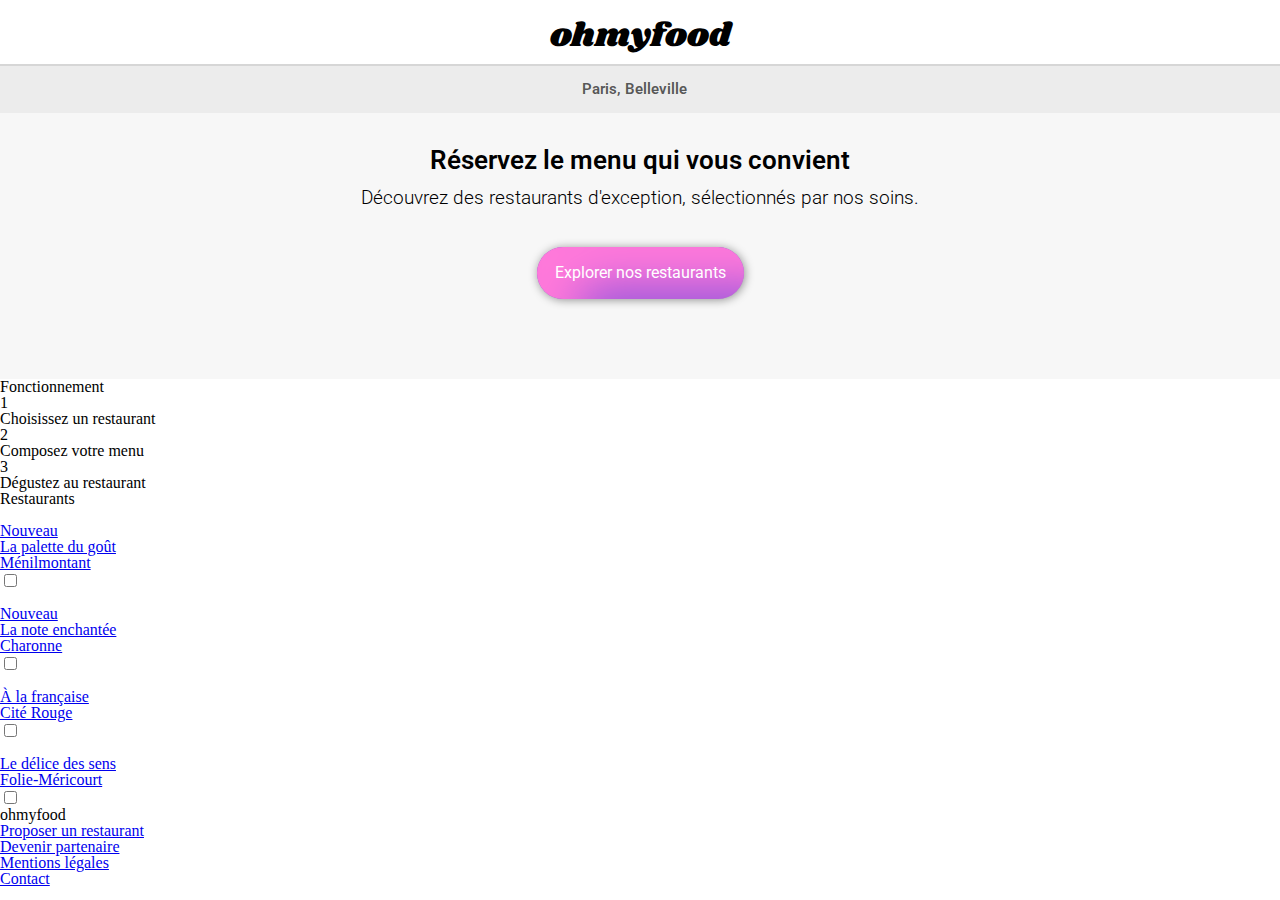
==== index.html @ 91b6218d "ajustements" ====
<!DOCTYPE html>
<html lang="fr">
  <head>
    <meta charset="UTF-8" />
    <meta http-equiv="X-UA-Compatible" content="IE=edge" />
    <meta name="viewport" content="width=device-width, initial-scale=1.0" />
    <link rel="stylesheet" href="css/style.css" />
    <link rel="preconnect" href="https://fonts.googleapis.com" />
    <link rel="preconnect" href="https://fonts.gstatic.com" crossorigin />
    <link href="https://fonts.googleapis.com/css2?family=Roboto:ital,wght@0,100;0,300;0,400;0,500;0,700;0,900;1,100;1,300;1,400;1,500;1,700;1,900&family=Shrikhand&display=swap" rel="stylesheet" />
    <script src="https://kit.fontawesome.com/aaf40729c9.js" crossorigin="anonymous"></script>
    <title>ohmyfood</title>
  </head>
  <body>
    <header>
      <div class="logo">
        <h1>ohmyfood</h1>
      </div>
    </header>
    <main>
      <section class="introduce">
        <div class="search">
          <i class="fas fa-map-marker-alt"></i>
          <input type="text" placeholder="Paris, Belleville" class="search_focus" />
        </div>
        <div class="title">
          <h2>Réservez le menu qui vous convient</h2>
          <p>
            Découvrez des restaurants d'exception, sélectionnés
            <!--Faute sur la maquette (séléctionnés)-->
            par nos soins.
          </p>
          <a href="#" class="explore">Explorer nos restaurants</a>
        </div>
      </section>
      <section class="fonctionnement">
        <h2>Fonctionnement</h2>
        <div class="help">
          <p class="num">1</p>
          <i class="fas fa-mobile-alt"></i>
          <h2>Choisissez un restaurant</h2>
        </div>
        <div class="help">
          <p class="num">2</p>
          <i class="fas fa-list-ul"></i>
          <h2>Composez votre menu</h2>
        </div>
        <div class="help">
          <p class="num">3</p>
          <i class="fas fa-store"></i>
          <h2>Dégustez au restaurant</h2>
        </div>
      </section>
      <section class="restaurants">
        <h2>Restaurants</h2>
        <div class="restaurant_cards">
          <div class="restaurant_card">
            <a href="pages/palette_du_gout.html">
              <div class="restaurant_img">
                <img src="" alt="" />
                <p class="new">Nouveau</p>
              </div>
              <div class="restaurant_desc">
                <div class="restaurant_text">
                  <h3>La palette du goût</h3>
                  <p>Ménilmontant</p>
                </div>
                <div class="restaurant_heart">
                  <input type="checkbox" class="button_like" />
                  <i class="fal fa-heart"></i>
                </div>
              </div>
            </a>
          </div>
          <div class="restaurant_card">
            <a href="pages/note_enchantee.html">
              <div class="restaurant_img">
                <img src="" alt="" />
                <p class="new">Nouveau</p>
              </div>
              <div class="restaurant_desc">
                <div class="restaurant_text">
                  <h3>La note enchantée</h3>
                  <p>Charonne</p>
                </div>
                <div class="restaurant_heart">
                  <input type="checkbox" class="button_like" />
                  <i class="fal fa-heart"></i>
                </div>
              </div>
            </a>
          </div>
          <div class="restaurant_card">
            <a href="pages/a_la_francaise.html">
              <div class="restaurant_img">
                <img src="images/a_la_francaise.jpg" alt="" />
              </div>
              <div class="restaurant_desc">
                <div class="restaurant_text">
                  <h3>À la française</h3>
                  <p>Cité Rouge</p>
                </div>
                <div class="restaurant_heart">
                  <input type="checkbox" class="button_like" />
                  <i class="fal fa-heart"></i>
                </div>
              </div>
            </a>
          </div>
          <div class="restaurant_card">
            <a href="pages/delice_des_sens.html">
              <div class="restaurant_img">
                <img src="" alt="" />
              </div>
              <div class="restaurant_desc">
                <div class="restaurant_text">
                  <h3>Le délice des sens</h3>
                  <p>Folie-Méricourt</p>
                </div>
                <div class="restaurant_heart">
                  <input type="checkbox" class="button_like" />
                  <i class="fal fa-heart"></i>
                </div>
              </div>
            </a>
          </div>
        </div>
      </section>
    </main>
    <footer>
      <div class="footer_logo">
        <h2>ohmyfood</h2>
      </div>
      <div class="footer_sec">
        <a href="#">
          <i class=""></i>
          <p>Proposer un restaurant</p>
        </a>
      </div>
      <div class="footer_sec">
        <a href="#">
          <i class=""></i>
          <p>Devenir partenaire</p>
        </a>
      </div>
      <div class="footer_sec">
        <a href="#">
          <p>Mentions légales</p>
        </a>
      </div>
      <div class="footer_sec">
        <a href="#">
          <p>Contact</p>
        </a>
      </div>
    </footer>
  </body>
</html>
---- css/style.css ----
/* Import */
html, body, div, span, applet, object, iframe,
h1, h2, h3, h4, h5, h6, p, blockquote, pre,
a, abbr, acronym, address, big, cite, code,
del, dfn, em, img, ins, kbd, q, s, samp,
small, strike, strong, sub, sup, tt, var,
b, u, i, center,
dl, dt, dd, ol, ul, li,
fieldset, form, label, legend,
table, caption, tbody, tfoot, thead, tr, th, td,
article, aside, canvas, details, embed,
figure, figcaption, footer, header, hgroup,
menu, nav, output, ruby, section, summary,
time, mark, audio, video {
  margin: 0;
  padding: 0;
  border: 0;
  font-size: 100%;
  font: inherit;
  vertical-align: baseline;
}

/* HTML5 display-role reset for older browsers */
article, aside, details, figcaption, figure,
footer, header, hgroup, menu, nav, section {
  display: block;
}

body {
  line-height: 1;
}

ol, ul {
  list-style: none;
}

blockquote, q {
  quotes: none;
}

blockquote:before, blockquote:after,
q:before, q:after {
  content: '';
  content: none;
}

table {
  border-collapse: collapse;
  border-spacing: 0;
}

* {
  -webkit-box-sizing: border-box;
          box-sizing: border-box;
}

/* Variables */
/* Couleurs */
/* Polices */
/* Header */
.logo {
  width: 100%;
  padding: 20px 0 10px 0;
  border-bottom: 2px solid #d6d6d6;
  position: -webkit-sticky;
  position: sticky;
}

.logo h1 {
  font-family: "shrikhand", sans-serif;
  font-size: 2.1em;
  text-align: center;
}

/* Search */
.search {
  background-color: #ececec;
  display: -webkit-box;
  display: -ms-flexbox;
  display: flex;
  -webkit-box-pack: center;
      -ms-flex-pack: center;
          justify-content: center;
  padding: 15px 0;
}

.search i {
  color: rgba(0, 0, 0, 0.65);
  margin-right: 20px;
}

.search input {
  border-style: hidden;
  background-color: #ececec;
  color: black;
  font-family: "roboto", sans-serif;
  font-weight: 600;
  width: 140px;
}

.search ::-webkit-input-placeholder {
  color: rgba(0, 0, 0, 0.65);
  font-family: "roboto", sans-serif;
  font-size: 1.15em;
  font-weight: 600;
}

.search :-ms-input-placeholder {
  color: rgba(0, 0, 0, 0.65);
  font-family: "roboto", sans-serif;
  font-size: 1.15em;
  font-weight: 600;
}

.search ::-ms-input-placeholder {
  color: rgba(0, 0, 0, 0.65);
  font-family: "roboto", sans-serif;
  font-size: 1.15em;
  font-weight: 600;
}

.search ::placeholder {
  color: rgba(0, 0, 0, 0.65);
  font-family: "roboto", sans-serif;
  font-size: 1.15em;
  font-weight: 600;
}

.search .search_focus:focus {
  outline: none;
}

.title {
  display: -webkit-box;
  display: -ms-flexbox;
  display: flex;
  -webkit-box-orient: vertical;
  -webkit-box-direction: normal;
      -ms-flex-direction: column;
          flex-direction: column;
  -webkit-box-align: center;
      -ms-flex-align: center;
          align-items: center;
  background-color: #f7f7f7;
}

.title h2 {
  font-family: "roboto", sans-serif;
  font-size: 1.6em;
  font-weight: 600;
  text-align: center;
  padding-top: 35px;
  padding-bottom: 10px;
  padding-left: 50px;
  padding-right: 50px;
}

.title p {
  font-family: "roboto", sans-serif;
  font-size: 1.2em;
  font-weight: 300;
  text-align: center;
  padding-top: 5px;
  padding-bottom: 20px;
  padding-right: 35px;
  padding-left: 35px;
}

.title a {
  margin-top: 20px;
  margin-bottom: 80px;
  background-color: #9356DC;
  color: white;
  padding: 18px;
  text-decoration: none;
  font-family: "roboto", sans-serif;
  font-weight: 400;
  border-radius: 30px;
  -webkit-box-shadow: 1.01px 1.01px 10px 0.1px rgba(0, 0, 0, 0.418), 40px 40px 45px 0px #FF79DA inset;
          box-shadow: 1.01px 1.01px 10px 0.1px rgba(0, 0, 0, 0.418), 40px 40px 45px 0px #FF79DA inset;
}

.title a:hover {
  background-color: #FF79DA;
}
/*# sourceMappingURL=style.css.map */
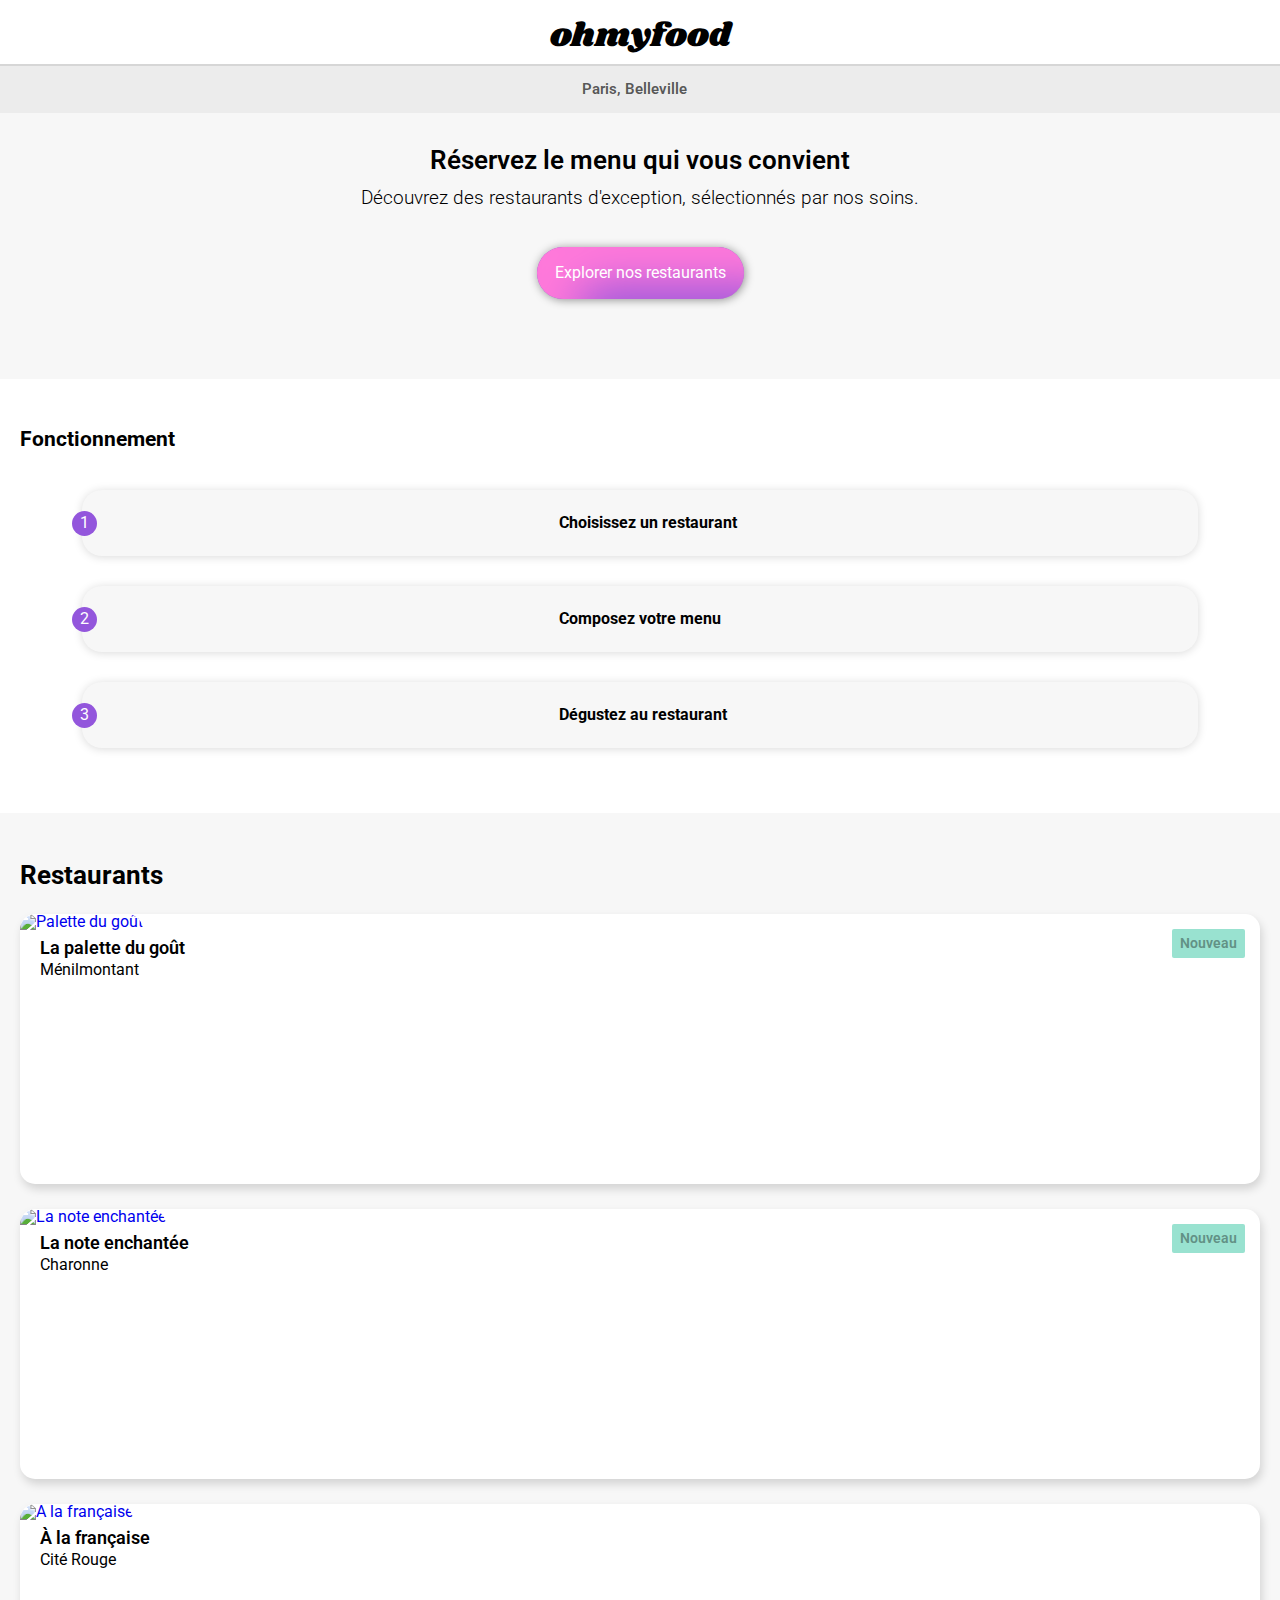
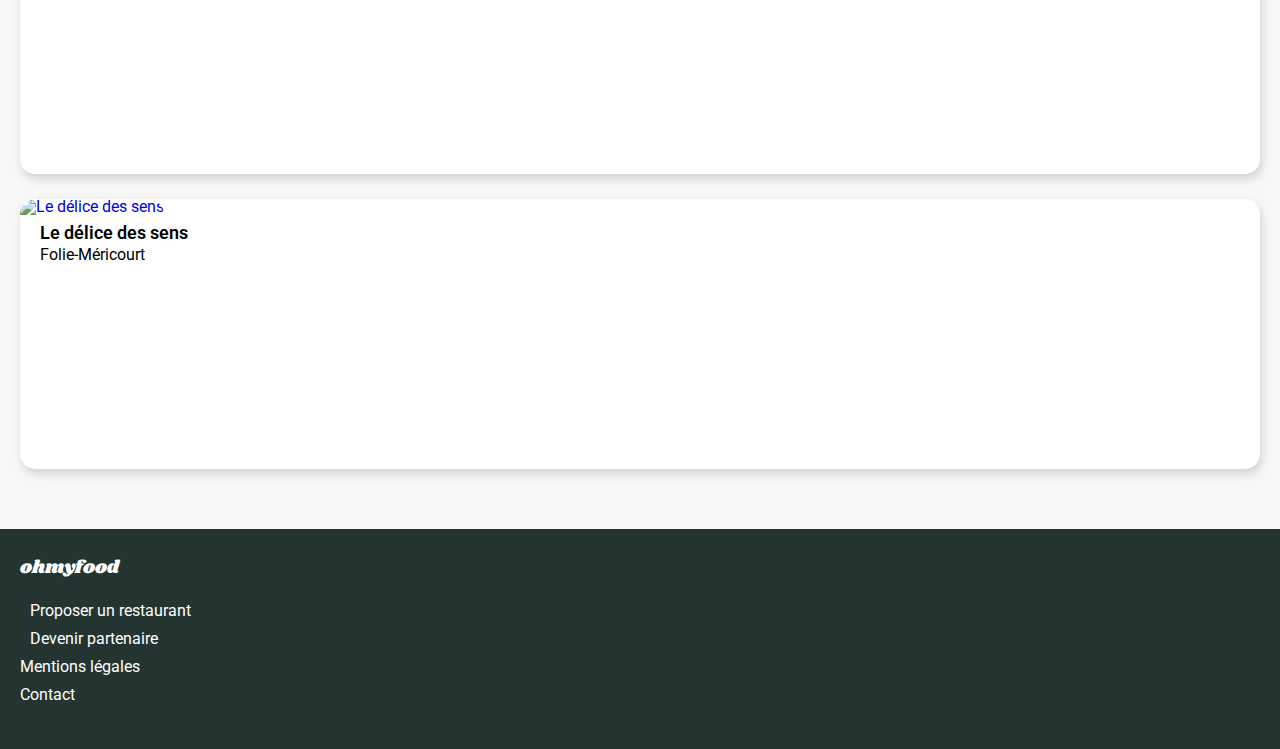
==== commit 593b3bac: "Commit pré-mentorat" ====
--- a/index.html
+++ b/index.html
@@ -8,7 +8,7 @@
     <link rel="preconnect" href="https://fonts.googleapis.com" />
     <link rel="preconnect" href="https://fonts.gstatic.com" crossorigin />
     <link href="https://fonts.googleapis.com/css2?family=Roboto:ital,wght@0,100;0,300;0,400;0,500;0,700;0,900;1,100;1,300;1,400;1,500;1,700;1,900&family=Shrikhand&display=swap" rel="stylesheet" />
-    <script src="https://kit.fontawesome.com/aaf40729c9.js" crossorigin="anonymous"></script>
+    <script src="https://kit.fontawesome.com/2f8e2a024d.js" crossorigin="anonymous"></script>
     <title>ohmyfood</title>
   </head>
   <body>
@@ -36,19 +36,19 @@
       <section class="fonctionnement">
         <h2>Fonctionnement</h2>
         <div class="help">
-          <p class="num">1</p>
+          <span class="num">1</span>
           <i class="fas fa-mobile-alt"></i>
-          <h2>Choisissez un restaurant</h2>
+          <h3>Choisissez un restaurant</h3>
         </div>
         <div class="help">
-          <p class="num">2</p>
+          <span class="num">2</span>
           <i class="fas fa-list-ul"></i>
-          <h2>Composez votre menu</h2>
+          <h3>Composez votre menu</h3>
         </div>
         <div class="help">
-          <p class="num">3</p>
+          <span class="num">3</span>
           <i class="fas fa-store"></i>
-          <h2>Dégustez au restaurant</h2>
+          <h3>Dégustez au restaurant</h3>
         </div>
       </section>
       <section class="restaurants">
@@ -57,8 +57,8 @@
           <div class="restaurant_card">
             <a href="pages/palette_du_gout.html">
               <div class="restaurant_img">
-                <img src="" alt="" />
-                <p class="new">Nouveau</p>
+                <img src="images/palette_du_gout.jpg" alt="Palette du goût" />
+                <span class="new">Nouveau</span>
               </div>
               <div class="restaurant_desc">
                 <div class="restaurant_text">
@@ -66,8 +66,8 @@
                   <p>Ménilmontant</p>
                 </div>
                 <div class="restaurant_heart">
-                  <input type="checkbox" class="button_like" />
-                  <i class="fal fa-heart"></i>
+                  <i class="fa-light fa-heart"></i>
+                  <i class="fa-solid fa-heart"></i>
                 </div>
               </div>
             </a>
@@ -75,8 +75,8 @@
           <div class="restaurant_card">
             <a href="pages/note_enchantee.html">
               <div class="restaurant_img">
-                <img src="" alt="" />
-                <p class="new">Nouveau</p>
+                <img src="images/note_enchantee.jpg" alt="La note enchantée" />
+                <span class="new">Nouveau</span>
               </div>
               <div class="restaurant_desc">
                 <div class="restaurant_text">
@@ -84,8 +84,8 @@
                   <p>Charonne</p>
                 </div>
                 <div class="restaurant_heart">
-                  <input type="checkbox" class="button_like" />
-                  <i class="fal fa-heart"></i>
+                  <i class="fa-light fa-heart"></i>
+                  <i class="fa-solid fa-heart"></i>
                 </div>
               </div>
             </a>
@@ -93,7 +93,7 @@
           <div class="restaurant_card">
             <a href="pages/a_la_francaise.html">
               <div class="restaurant_img">
-                <img src="images/a_la_francaise.jpg" alt="" />
+                <img src="images/a_la_francaise.jpg" alt="A la française" />
               </div>
               <div class="restaurant_desc">
                 <div class="restaurant_text">
@@ -101,8 +101,8 @@
                   <p>Cité Rouge</p>
                 </div>
                 <div class="restaurant_heart">
-                  <input type="checkbox" class="button_like" />
-                  <i class="fal fa-heart"></i>
+                  <i class="fa-light fa-heart"></i>
+                  <i class="fa-solid fa-heart"></i>
                 </div>
               </div>
             </a>
@@ -110,7 +110,7 @@
           <div class="restaurant_card">
             <a href="pages/delice_des_sens.html">
               <div class="restaurant_img">
-                <img src="" alt="" />
+                <img src="images/delice_des_sens.jpg" alt="Le délice des sens" />
               </div>
               <div class="restaurant_desc">
                 <div class="restaurant_text">
@@ -118,8 +118,8 @@
                   <p>Folie-Méricourt</p>
                 </div>
                 <div class="restaurant_heart">
-                  <input type="checkbox" class="button_like" />
-                  <i class="fal fa-heart"></i>
+                  <i class="fa-light fa-heart"></i>
+                  <i class="fa-solid fa-heart"></i>
                 </div>
               </div>
             </a>
@@ -132,24 +132,24 @@
         <h2>ohmyfood</h2>
       </div>
       <div class="footer_sec">
-        <a href="#">
-          <i class=""></i>
+        <a href="#" class="footer_link">
+          <i class="fa-light fa-utensils"></i>
           <p>Proposer un restaurant</p>
         </a>
       </div>
       <div class="footer_sec">
-        <a href="#">
-          <i class=""></i>
+        <a href="#" class="footer_link">
+          <i class="fa-light fa-handshake-angle"></i>
           <p>Devenir partenaire</p>
         </a>
       </div>
       <div class="footer_sec">
-        <a href="#">
+        <a href="#" class="footer_link">
           <p>Mentions légales</p>
         </a>
       </div>
       <div class="footer_sec">
-        <a href="#">
+        <a href="#" class="footer_link">
           <p>Contact</p>
         </a>
       </div>
--- a/css/style.css
+++ b/css/style.css
@@ -62,8 +62,6 @@
   width: 100%;
   padding: 20px 0 10px 0;
   border-bottom: 2px solid #d6d6d6;
-  position: -webkit-sticky;
-  position: sticky;
 }
 
 .logo h1 {
@@ -182,5 +180,264 @@
 
 .title a:hover {
   background-color: #FF79DA;
+  -webkit-box-shadow: 2px 2px 12px 1px rgba(0, 0, 0, 0.5), 0px 40px 50px 10px #9356dc inset;
+          box-shadow: 2px 2px 12px 1px rgba(0, 0, 0, 0.5), 0px 40px 50px 10px #9356dc inset;
+  -webkit-transform: scale(1.02);
+          transform: scale(1.02);
+  -webkit-transition: cubic-bezier(0.3, 0, 0.2, 1) 0.3s;
+  transition: cubic-bezier(0.3, 0, 0.2, 1) 0.3s;
+}
+
+/* Fonctionnement */
+.fonctionnement {
+  padding-top: 50px;
+  padding-bottom: 50px;
+  padding-left: 20px;
+  padding-right: 20px;
+  font-family: "roboto", sans-serif;
+  display: -webkit-box;
+  display: -ms-flexbox;
+  display: flex;
+  -webkit-box-orient: vertical;
+  -webkit-box-direction: normal;
+      -ms-flex-direction: column;
+          flex-direction: column;
+}
+
+.fonctionnement h2 {
+  font-size: 1.3em;
+  font-weight: 700;
+  padding-bottom: 25px;
+}
+
+.fonctionnement .help {
+  position: relative;
+  width: 90%;
+  margin-left: 5%;
+  margin-right: 5%;
+  display: -webkit-box;
+  display: -ms-flexbox;
+  display: flex;
+  -webkit-box-orient: horizontal;
+  -webkit-box-direction: normal;
+      -ms-flex-direction: row;
+          flex-direction: row;
+  -webkit-box-pack: center;
+      -ms-flex-pack: center;
+          justify-content: center;
+  -webkit-box-align: center;
+      -ms-flex-align: center;
+          align-items: center;
+  padding-top: 25px;
+  padding-bottom: 25px;
+  background-color: #f7f7f7;
+  margin-top: 15px;
+  margin-bottom: 15px;
+  border-radius: 20px;
+  -webkit-box-shadow: 0px 1px 10px rgba(0, 0, 0, 0.15);
+          box-shadow: 0px 1px 10px rgba(0, 0, 0, 0.15);
+  cursor: pointer;
+}
+
+.fonctionnement .help span {
+  position: absolute;
+  left: -10px;
+  background-color: #9356DC;
+  color: white;
+  padding: 10px;
+  border-radius: 50%;
+  display: -webkit-box;
+  display: -ms-flexbox;
+  display: flex;
+  -webkit-box-align: center;
+      -ms-flex-align: center;
+          align-items: center;
+  -webkit-box-pack: center;
+      -ms-flex-pack: center;
+          justify-content: center;
+  height: 25px;
+  width: 25px;
+}
+
+.fonctionnement .help i {
+  color: rgba(0, 0, 0, 0.65);
+  padding-right: 25px;
+  margin-left: -20px;
+  font-size: 1.2em;
+}
+
+.fonctionnement .help .fa-mobile-alt {
+  margin-left: -10px;
+}
+
+.fonctionnement .help .fa-list-ul {
+  margin-left: -25px;
+}
+
+.fonctionnement .help h3 {
+  font-weight: 700;
+}
+
+.fonctionnement .help:hover {
+  -webkit-transform: scale(1.02);
+          transform: scale(1.02);
+  background-color: #99E2D0;
+  -webkit-transition: cubic-bezier(0.3, 0, 0.2, 1) 0.3s;
+  transition: cubic-bezier(0.3, 0, 0.2, 1) 0.3s;
+}
+
+.restaurants {
+  display: -webkit-box;
+  display: -ms-flexbox;
+  display: flex;
+  -webkit-box-orient: vertical;
+  -webkit-box-direction: normal;
+      -ms-flex-direction: column;
+          flex-direction: column;
+  background-color: #f7f7f7;
+  padding-top: 50px;
+  padding-bottom: 20px;
+  padding-left: 20px;
+  padding-right: 20px;
+  font-family: "roboto", sans-serif;
+}
+
+.restaurants h2 {
+  font-size: 1.6em;
+  font-weight: 700;
+}
+
+.restaurants .restaurant_cards {
+  padding-top: 20px;
+  padding-bottom: 20px;
+  display: -webkit-box;
+  display: -ms-flexbox;
+  display: flex;
+  -webkit-box-orient: vertical;
+  -webkit-box-direction: normal;
+      -ms-flex-direction: column;
+          flex-direction: column;
+}
+
+.restaurants .restaurant_cards .restaurant_card {
+  position: relative;
+  background-color: white;
+  margin-top: 5px;
+  margin-bottom: 20px;
+  border-radius: 15px;
+  height: 270px;
+  -webkit-box-shadow: 2px 5px 10px rgba(0, 0, 0, 0.15);
+          box-shadow: 2px 5px 10px rgba(0, 0, 0, 0.15);
+}
+
+.restaurants .restaurant_cards .restaurant_card a {
+  text-decoration: none;
+}
+
+.restaurants .restaurant_cards .restaurant_card .restaurant_img img {
+  width: 100%;
+  height: 200px;
+  -o-object-fit: cover;
+     object-fit: cover;
+  border-top-left-radius: 20px;
+  border-top-right-radius: 20px;
+}
+
+.restaurants .restaurant_cards .restaurant_card .restaurant_img .new {
+  position: absolute;
+  right: 15px;
+  top: 15px;
+  padding: 8px;
+  background-color: #99E2D0;
+  color: #629185;
+  font-size: 0.85em;
+  font-weight: 600;
+  border-radius: 2px;
+}
+
+.restaurants .restaurant_cards .restaurant_card .restaurant_img .new:hover {
+  color: #99E2D0;
+  background-color: #629185;
+  -webkit-transition: cubic-bezier(0.3, 0, 0.2, 1) 0.3s;
+  transition: cubic-bezier(0.3, 0, 0.2, 1) 0.3s;
+}
+
+.restaurants .restaurant_cards .restaurant_card .restaurant_desc {
+  display: -webkit-box;
+  display: -ms-flexbox;
+  display: flex;
+  -webkit-box-pack: justify;
+      -ms-flex-pack: justify;
+          justify-content: space-between;
+  padding-top: 10px;
+}
+
+.restaurants .restaurant_cards .restaurant_card .restaurant_desc .restaurant_text {
+  padding-left: 20px;
+}
+
+.restaurants .restaurant_cards .restaurant_card .restaurant_desc .restaurant_text h3 {
+  font-weight: 600;
+  font-size: 1.1em;
+  color: black;
+  padding-bottom: 5px;
+}
+
+.restaurants .restaurant_cards .restaurant_card .restaurant_desc .restaurant_text p {
+  color: black;
+}
+
+.restaurants .restaurant_cards .restaurant_card .restaurant_desc .restaurant_heart {
+  padding-right: 20px;
+  padding-top: 10px;
+  font-size: 1.5em;
+}
+
+.restaurants .restaurant_cards .restaurant_card:hover {
+  -webkit-transform: scale(1.02);
+          transform: scale(1.02);
+  -webkit-box-shadow: 2px 5px 10px rgba(0, 0, 0, 0.35);
+          box-shadow: 2px 5px 10px rgba(0, 0, 0, 0.35);
+  -webkit-transition: cubic-bezier(0.3, 0, 0.2, 1) 0.3s;
+  transition: cubic-bezier(0.3, 0, 0.2, 1) 0.3s;
+}
+
+/* Footer */
+footer {
+  background-color: #243531;
+  padding: 20px 20px 40px 20px;
+}
+
+footer .footer_logo {
+  font-family: "shrikhand", sans-serif;
+  color: white;
+  padding-top: 10px;
+  padding-bottom: 20px;
+  font-size: 1.15em;
+}
+
+footer .footer_sec {
+  font-family: "roboto", sans-serif;
+  padding-top: 6px;
+  padding-bottom: 6px;
+}
+
+footer .footer_sec .footer_link {
+  display: -webkit-box;
+  display: -ms-flexbox;
+  display: flex;
+}
+
+footer .footer_sec a {
+  text-decoration: none;
+  color: white;
+}
+
+footer .footer_sec a i {
+  padding-right: 10px;
+}
+
+footer .footer_sec a:hover {
+  color: #9356DC;
 }
 /*# sourceMappingURL=style.css.map */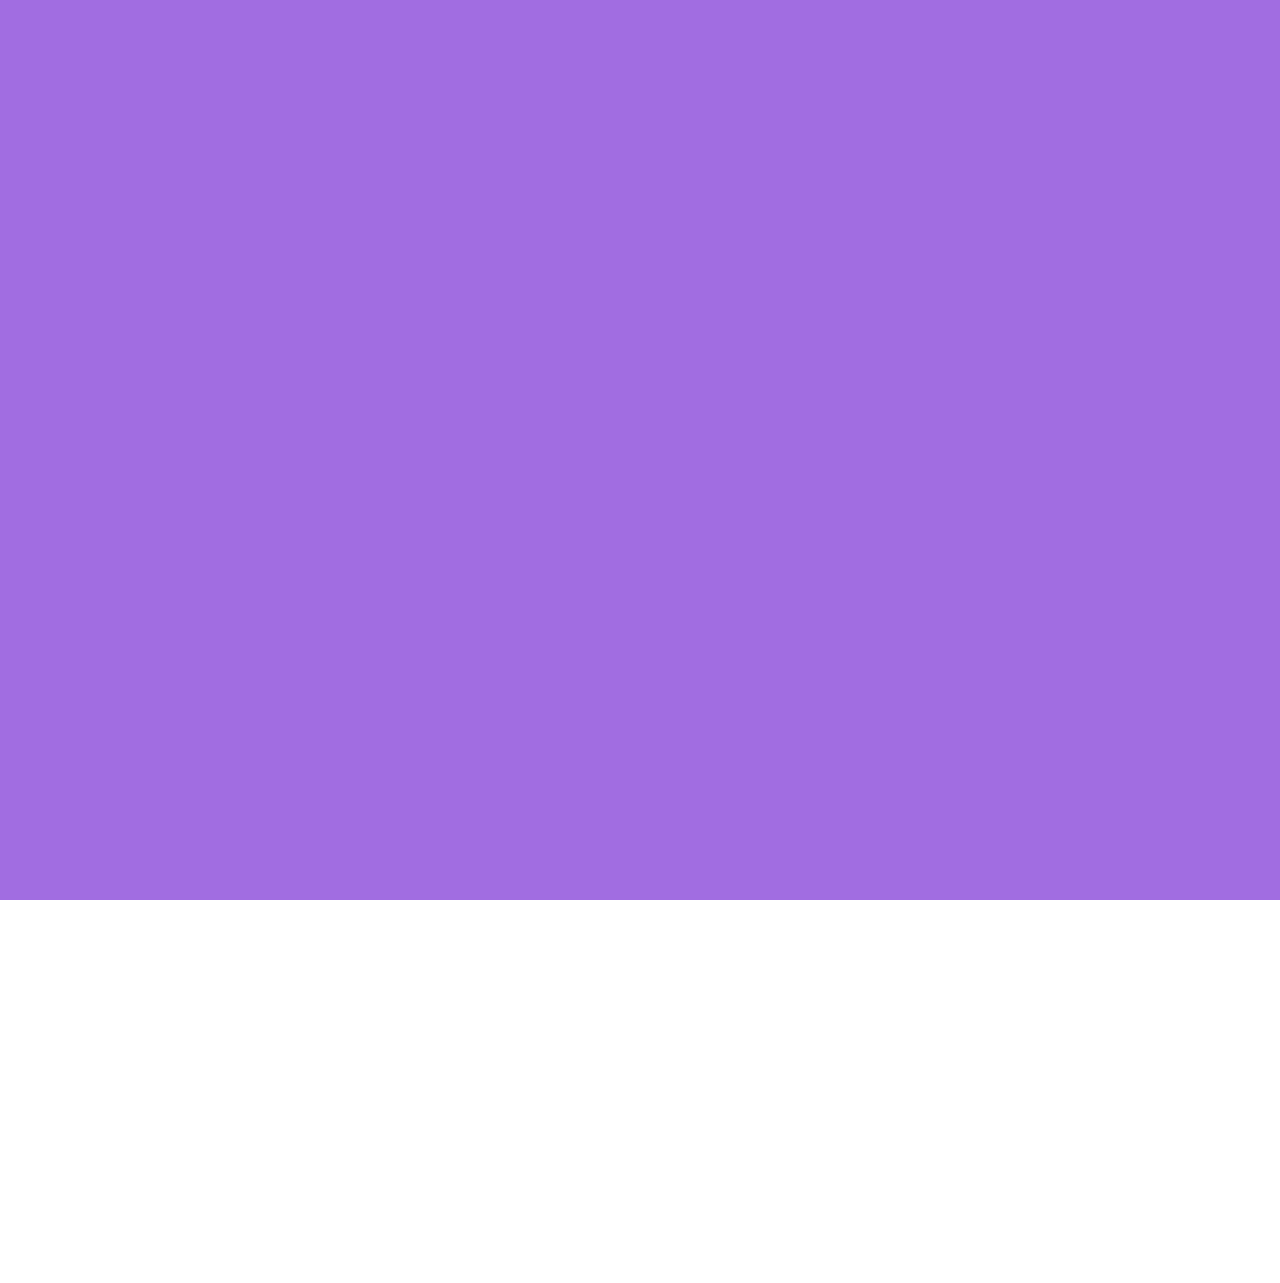
==== commit 31ee9ca9: "Responsive mob+tab index" ====
--- a/index.html
+++ b/index.html
@@ -11,6 +11,19 @@
     <script src="https://kit.fontawesome.com/2f8e2a024d.js" crossorigin="anonymous"></script>
     <title>ohmyfood</title>
   </head>
+  <div class="loader">
+    <div class="loaderborder"></div>
+    <div class="loadertext">
+      <span class="lettre_1">o</span>
+      <span class="lettre_2">h</span>
+      <span class="lettre_3">m</span>
+      <span class="lettre_4">y</span>
+      <span class="lettre_5">f</span>
+      <span class="lettre_6">o</span>
+      <span class="lettre_7">o</span>
+      <span class="lettre_8">d</span>
+    </div>
+  </div>
   <body>
     <header>
       <div class="logo">
@@ -35,20 +48,22 @@
       </section>
       <section class="fonctionnement">
         <h2>Fonctionnement</h2>
-        <div class="help">
-          <span class="num">1</span>
-          <i class="fas fa-mobile-alt"></i>
-          <h3>Choisissez un restaurant</h3>
-        </div>
-        <div class="help">
-          <span class="num">2</span>
-          <i class="fas fa-list-ul"></i>
-          <h3>Composez votre menu</h3>
-        </div>
-        <div class="help">
-          <span class="num">3</span>
-          <i class="fas fa-store"></i>
-          <h3>Dégustez au restaurant</h3>
+        <div class="helps">
+          <div class="help">
+            <span class="num">1</span>
+            <i class="fas fa-mobile-alt"></i>
+            <h3>Choisissez un restaurant</h3>
+          </div>
+          <div class="help">
+            <span class="num">2</span>
+            <i class="fas fa-list-ul"></i>
+            <h3>Composez votre menu</h3>
+          </div>
+          <div class="help">
+            <span class="num">3</span>
+            <i class="fas fa-store"></i>
+            <h3>Dégustez au restaurant</h3>
+          </div>
         </div>
       </section>
       <section class="restaurants">
@@ -66,7 +81,7 @@
                   <p>Ménilmontant</p>
                 </div>
                 <div class="restaurant_heart">
-                  <i class="fa-light fa-heart"></i>
+                  <i class="fa-regular fa-heart"></i>
                   <i class="fa-solid fa-heart"></i>
                 </div>
               </div>
@@ -84,7 +99,7 @@
                   <p>Charonne</p>
                 </div>
                 <div class="restaurant_heart">
-                  <i class="fa-light fa-heart"></i>
+                  <i class="fa-regular fa-heart"></i>
                   <i class="fa-solid fa-heart"></i>
                 </div>
               </div>
@@ -101,7 +116,7 @@
                   <p>Cité Rouge</p>
                 </div>
                 <div class="restaurant_heart">
-                  <i class="fa-light fa-heart"></i>
+                  <i class="fa-regular fa-heart"></i>
                   <i class="fa-solid fa-heart"></i>
                 </div>
               </div>
@@ -118,7 +133,7 @@
                   <p>Folie-Méricourt</p>
                 </div>
                 <div class="restaurant_heart">
-                  <i class="fa-light fa-heart"></i>
+                  <i class="fa-regular fa-heart"></i>
                   <i class="fa-solid fa-heart"></i>
                 </div>
               </div>
@@ -131,27 +146,29 @@
       <div class="footer_logo">
         <h2>ohmyfood</h2>
       </div>
-      <div class="footer_sec">
-        <a href="#" class="footer_link">
-          <i class="fa-light fa-utensils"></i>
-          <p>Proposer un restaurant</p>
-        </a>
-      </div>
-      <div class="footer_sec">
-        <a href="#" class="footer_link">
-          <i class="fa-light fa-handshake-angle"></i>
-          <p>Devenir partenaire</p>
-        </a>
-      </div>
-      <div class="footer_sec">
-        <a href="#" class="footer_link">
-          <p>Mentions légales</p>
-        </a>
-      </div>
-      <div class="footer_sec">
-        <a href="#" class="footer_link">
-          <p>Contact</p>
-        </a>
+      <div class="links">
+        <div class="footer_sec">
+          <a href="#" class="footer_link">
+            <i class="fa-solid fa-utensils"></i>
+            <p>Proposer un restaurant</p>
+          </a>
+        </div>
+        <div class="footer_sec">
+          <a href="#" class="footer_link">
+            <i class="fa-solid fa-handshake-angle"></i>
+            <p>Devenir partenaire</p>
+          </a>
+        </div>
+        <div class="footer_sec">
+          <a href="#" class="footer_link">
+            <p>Mentions légales</p>
+          </a>
+        </div>
+        <div class="footer_sec">
+          <a href="mailto:contact-fr@ohmyfood.com" class="footer_link">
+            <p>Contact</p>
+          </a>
+        </div>
       </div>
     </footer>
   </body>
--- a/css/style.css
+++ b/css/style.css
@@ -57,6 +57,181 @@
 /* Variables */
 /* Couleurs */
 /* Polices */
+/* Animations */
+@-webkit-keyframes loader {
+  from {
+    opacity: 100%;
+  }
+  to {
+    opacity: 0%;
+  }
+}
+@keyframes loader {
+  from {
+    opacity: 100%;
+  }
+  to {
+    opacity: 0%;
+  }
+}
+
+@-webkit-keyframes border {
+  0% {
+    width: 0px;
+  }
+  50% {
+    width: 125px;
+  }
+  100% {
+    width: 250px;
+  }
+}
+
+@keyframes border {
+  0% {
+    width: 0px;
+  }
+  50% {
+    width: 125px;
+  }
+  100% {
+    width: 250px;
+  }
+}
+
+@-webkit-keyframes border2 {
+  0% {
+    width: 0px;
+  }
+  50% {
+    width: 250px;
+  }
+  100% {
+    width: 500px;
+  }
+}
+
+@keyframes border2 {
+  0% {
+    width: 0px;
+  }
+  50% {
+    width: 250px;
+  }
+  100% {
+    width: 500px;
+  }
+}
+
+/* Loader */
+.loader {
+  width: 100%;
+  height: 100%;
+  position: fixed;
+  background-color: #9256dcdd;
+  display: -webkit-box;
+  display: -ms-flexbox;
+  display: flex;
+  -webkit-box-pack: center;
+      -ms-flex-pack: center;
+          justify-content: center;
+  -webkit-box-align: center;
+      -ms-flex-align: center;
+          align-items: center;
+  z-index: 10;
+  overflow: hidden;
+  pointer-events: none;
+  -webkit-animation: loader 2.525s ease-in-out 3s 1 normal forwards;
+          animation: loader 2.525s ease-in-out 3s 1 normal forwards;
+}
+
+.loader .loaderborder {
+  position: fixed;
+  border-top: 3px solid white;
+  border-bottom: 3px solid white;
+  border-radius: 15px;
+  padding-top: 30px;
+  padding-bottom: 30px;
+  -webkit-animation: border 2.5s 1 linear forwards;
+          animation: border 2.5s 1 linear forwards;
+}
+
+@media all and (min-width: 1280px) {
+  .loader .loaderborder {
+    border-top: 7px solid white;
+    border-bottom: 7px solid white;
+    padding-top: 60px;
+    padding-bottom: 60px;
+    -webkit-animation: border2 2.5s 1 linear forwards;
+            animation: border2 2.5s 1 linear forwards;
+  }
+}
+
+.loader .loadertext {
+  display: -webkit-box;
+  display: -ms-flexbox;
+  display: flex;
+  font-family: "shrikhand", sans-serif;
+  color: white;
+  font-size: 2.5em;
+  opacity: 0%;
+  animation: loader 1.25s ease-out 0s 1 reverse forwards;
+}
+
+@media all and (min-width: 1280px) {
+  .loader .loadertext {
+    font-size: 5em;
+  }
+}
+
+.loader .loadertext .lettre_1 {
+  opacity: 0%;
+  animation: loader 1.25s ease-out 0s 1 reverse forwards;
+}
+
+.loader .loadertext .lettre_2 {
+  opacity: 0%;
+  animation: loader 1.25s ease-out 0.3s 1 reverse forwards;
+}
+
+.loader .loadertext .lettre_3 {
+  opacity: 0%;
+  animation: loader 1.25s ease-out 0.6s 1 reverse forwards;
+}
+
+.loader .loadertext .lettre_4 {
+  opacity: 0%;
+  animation: loader 1.25s ease-out 0.9s 1 reverse forwards;
+}
+
+.loader .loadertext .lettre_5 {
+  opacity: 0%;
+  animation: loader 1.25s ease-out 1.2s 1 reverse forwards;
+}
+
+.loader .loadertext .lettre_6 {
+  opacity: 0%;
+  animation: loader 1.25s ease-out 1.5s 1 reverse forwards;
+}
+
+.loader .loadertext .lettre_7 {
+  opacity: 0%;
+  animation: loader 1.25s ease-out 1.8s 1 reverse forwards;
+}
+
+.loader .loadertext .lettre_8 {
+  opacity: 0%;
+  animation: loader 1.25s ease-out 2.1s 1 reverse forwards;
+}
+
+header,
+main,
+footer {
+  opacity: 0%;
+  background-color: white;
+  animation: loader 3s ease-out 2s 1 reverse forwards;
+}
+
 /* Header */
 .logo {
   width: 100%;
@@ -68,6 +243,15 @@
   font-family: "shrikhand", sans-serif;
   font-size: 2.1em;
   text-align: center;
+}
+
+@media all and (min-width: 1280px) {
+  .logo {
+    padding: 30px 0 30px 0;
+  }
+  .logo h1 {
+    font-size: 5em;
+  }
 }
 
 /* Search */
@@ -167,25 +351,38 @@
 .title a {
   margin-top: 20px;
   margin-bottom: 80px;
-  background-color: #9356DC;
+  background-color: #9356dc;
   color: white;
   padding: 18px;
   text-decoration: none;
   font-family: "roboto", sans-serif;
   font-weight: 400;
   border-radius: 30px;
-  -webkit-box-shadow: 1.01px 1.01px 10px 0.1px rgba(0, 0, 0, 0.418), 40px 40px 45px 0px #FF79DA inset;
-          box-shadow: 1.01px 1.01px 10px 0.1px rgba(0, 0, 0, 0.418), 40px 40px 45px 0px #FF79DA inset;
+  -webkit-box-shadow: 1.01px 1.01px 10px 0.1px rgba(0, 0, 0, 0.418), 40px 40px 45px 0px #ff79da inset;
+          box-shadow: 1.01px 1.01px 10px 0.1px rgba(0, 0, 0, 0.418), 40px 40px 45px 0px #ff79da inset;
 }
 
 .title a:hover {
-  background-color: #FF79DA;
-  -webkit-box-shadow: 2px 2px 12px 1px rgba(0, 0, 0, 0.5), 0px 40px 50px 10px #9356dc inset;
-          box-shadow: 2px 2px 12px 1px rgba(0, 0, 0, 0.5), 0px 40px 50px 10px #9356dc inset;
+  background-color: #ff79d986;
+  -webkit-box-shadow: 2px 2px 12px 1px rgba(0, 0, 0, 0.5), 0px 40px 50px 10px #9256dc77 inset;
+          box-shadow: 2px 2px 12px 1px rgba(0, 0, 0, 0.5), 0px 40px 50px 10px #9256dc77 inset;
   -webkit-transform: scale(1.02);
           transform: scale(1.02);
   -webkit-transition: cubic-bezier(0.3, 0, 0.2, 1) 0.3s;
   transition: cubic-bezier(0.3, 0, 0.2, 1) 0.3s;
+}
+
+@media all and (min-width: 992px) {
+  .title h2 {
+    font-size: 2em;
+  }
+  .title p {
+    font-size: 1.6em;
+  }
+  .title a {
+    margin-bottom: 40px;
+    padding: 20px 40px 20px 40px;
+  }
 }
 
 /* Fonctionnement */
@@ -210,7 +407,17 @@
   padding-bottom: 25px;
 }
 
-.fonctionnement .help {
+.fonctionnement .helps {
+  display: -webkit-box;
+  display: -ms-flexbox;
+  display: flex;
+  -webkit-box-orient: vertical;
+  -webkit-box-direction: normal;
+      -ms-flex-direction: column;
+          flex-direction: column;
+}
+
+.fonctionnement .helps .help {
   position: relative;
   width: 90%;
   margin-left: 5%;
@@ -231,18 +438,18 @@
   padding-top: 25px;
   padding-bottom: 25px;
   background-color: #f7f7f7;
-  margin-top: 15px;
+  margin-top: 20px;
   margin-bottom: 15px;
-  border-radius: 20px;
+  border-radius: 15px;
   -webkit-box-shadow: 0px 1px 10px rgba(0, 0, 0, 0.15);
           box-shadow: 0px 1px 10px rgba(0, 0, 0, 0.15);
   cursor: pointer;
 }
 
-.fonctionnement .help span {
+.fonctionnement .helps .help span {
   position: absolute;
   left: -10px;
-  background-color: #9356DC;
+  background-color: #9356dc;
   color: white;
   padding: 10px;
   border-radius: 50%;
@@ -259,31 +466,69 @@
   width: 25px;
 }
 
-.fonctionnement .help i {
+.fonctionnement .helps .help i {
   color: rgba(0, 0, 0, 0.65);
   padding-right: 25px;
   margin-left: -20px;
   font-size: 1.2em;
 }
 
-.fonctionnement .help .fa-mobile-alt {
+.fonctionnement .helps .help .fa-mobile-alt {
   margin-left: -10px;
 }
 
-.fonctionnement .help .fa-list-ul {
+.fonctionnement .helps .help .fa-list-ul {
   margin-left: -25px;
 }
 
-.fonctionnement .help h3 {
+.fonctionnement .helps .help h3 {
   font-weight: 700;
 }
 
 .fonctionnement .help:hover {
   -webkit-transform: scale(1.02);
           transform: scale(1.02);
-  background-color: #99E2D0;
+  background-color: #f5edff;
   -webkit-transition: cubic-bezier(0.3, 0, 0.2, 1) 0.3s;
   transition: cubic-bezier(0.3, 0, 0.2, 1) 0.3s;
+}
+
+@media all and (min-width: 992px) {
+  .fonctionnement .helps {
+    display: -webkit-box;
+    display: -ms-flexbox;
+    display: flex;
+    -webkit-box-orient: horizontal;
+    -webkit-box-direction: normal;
+        -ms-flex-direction: row;
+            flex-direction: row;
+    -ms-flex-pack: distribute;
+        justify-content: space-around;
+  }
+  .fonctionnement .helps .help {
+    width: 30%;
+    margin-right: auto;
+    margin-left: auto;
+    padding-top: 20px;
+    padding-bottom: 20px;
+  }
+}
+
+@media all and (min-width: 1280px) {
+  .fonctionnement h2 {
+    font-size: 1.6em;
+    text-align: center;
+  }
+  .fonctionnement .helps {
+    -webkit-box-pack: center;
+        -ms-flex-pack: center;
+            justify-content: center;
+  }
+  .fonctionnement .helps .help {
+    width: 15%;
+    margin-right: 2.5%;
+    margin-left: 2.5%;
+  }
 }
 
 .restaurants {
@@ -348,7 +593,7 @@
   right: 15px;
   top: 15px;
   padding: 8px;
-  background-color: #99E2D0;
+  background-color: #99e2d0;
   color: #629185;
   font-size: 0.85em;
   font-weight: 600;
@@ -356,7 +601,7 @@
 }
 
 .restaurants .restaurant_cards .restaurant_card .restaurant_img .new:hover {
-  color: #99E2D0;
+  color: #99e2d0;
   background-color: #629185;
   -webkit-transition: cubic-bezier(0.3, 0, 0.2, 1) 0.3s;
   transition: cubic-bezier(0.3, 0, 0.2, 1) 0.3s;
@@ -388,9 +633,37 @@
 }
 
 .restaurants .restaurant_cards .restaurant_card .restaurant_desc .restaurant_heart {
+  position: relative;
   padding-right: 20px;
   padding-top: 10px;
   font-size: 1.5em;
+}
+
+.restaurants .restaurant_cards .restaurant_card .restaurant_desc .restaurant_heart .fa-regular {
+  position: absolute;
+  right: 20px;
+  opacity: 100%;
+  color: black;
+  -webkit-transition: ease-in-out 0.35s;
+  transition: ease-in-out 0.35s;
+}
+
+.restaurants .restaurant_cards .restaurant_card .restaurant_desc .restaurant_heart .fa-solid {
+  position: absolute;
+  right: 20px;
+  opacity: 0%;
+  color: #ff79da;
+  -webkit-transition: ease-in-out 0.35s;
+  transition: ease-in-out 0.35s;
+}
+
+.restaurants .restaurant_cards .restaurant_card .restaurant_desc .restaurant_heart .fa-regular:hover {
+  opacity: 0%;
+  color: transparent;
+}
+
+.restaurants .restaurant_cards .restaurant_card .restaurant_desc .restaurant_heart .fa-solid:hover {
+  opacity: 100%;
 }
 
 .restaurants .restaurant_cards .restaurant_card:hover {
@@ -402,6 +675,48 @@
   transition: cubic-bezier(0.3, 0, 0.2, 1) 0.3s;
 }
 
+@media all and (min-width: 992px) {
+  .restaurants .restaurant_cards {
+    -webkit-box-orient: horizontal;
+    -webkit-box-direction: normal;
+        -ms-flex-direction: row;
+            flex-direction: row;
+    -ms-flex-wrap: wrap;
+        flex-wrap: wrap;
+    -webkit-box-pack: space-evenly;
+        -ms-flex-pack: space-evenly;
+            justify-content: space-evenly;
+    -ms-flex-line-pack: distribute;
+        align-content: space-around;
+  }
+  .restaurants .restaurant_cards .restaurant_card {
+    width: 40%;
+  }
+}
+
+@media all and (min-width: 1280px) {
+  .restaurants h2 {
+    text-align: center;
+    padding-bottom: 15px;
+  }
+  .restaurants .restaurant_cards {
+    -webkit-box-orient: horizontal;
+    -webkit-box-direction: normal;
+        -ms-flex-direction: row;
+            flex-direction: row;
+    -ms-flex-wrap: wrap;
+        flex-wrap: wrap;
+    -webkit-box-pack: space-evenly;
+        -ms-flex-pack: space-evenly;
+            justify-content: space-evenly;
+    -ms-flex-line-pack: distribute;
+        align-content: space-around;
+  }
+  .restaurants .restaurant_cards .restaurant_card {
+    width: 20%;
+  }
+}
+
 /* Footer */
 footer {
   background-color: #243531;
@@ -438,6 +753,46 @@
 }
 
 footer .footer_sec a:hover {
-  color: #9356DC;
+  color: #9356dc;
+}
+
+@media all and (min-width: 992px) {
+  footer {
+    display: -webkit-box;
+    display: -ms-flexbox;
+    display: flex;
+    -webkit-box-orient: vertical;
+    -webkit-box-direction: normal;
+        -ms-flex-direction: column;
+            flex-direction: column;
+    -webkit-box-align: center;
+        -ms-flex-align: center;
+            align-items: center;
+  }
+  footer .footer_logo {
+    font-size: 1.6em;
+  }
+  footer .links {
+    font-size: 1.2em;
+    display: -webkit-box;
+    display: -ms-flexbox;
+    display: flex;
+    -webkit-box-orient: horizontal;
+    -webkit-box-direction: normal;
+        -ms-flex-direction: row;
+            flex-direction: row;
+    -webkit-box-align: center;
+        -ms-flex-align: center;
+            align-items: center;
+    -webkit-box-pack: center;
+        -ms-flex-pack: center;
+            justify-content: center;
+  }
+  footer .links .footer_sec {
+    padding-left: 15px;
+    padding-right: 15px;
+    border-right: 1px solid white;
+    border-left: 1px solid white;
+  }
 }
 /*# sourceMappingURL=style.css.map */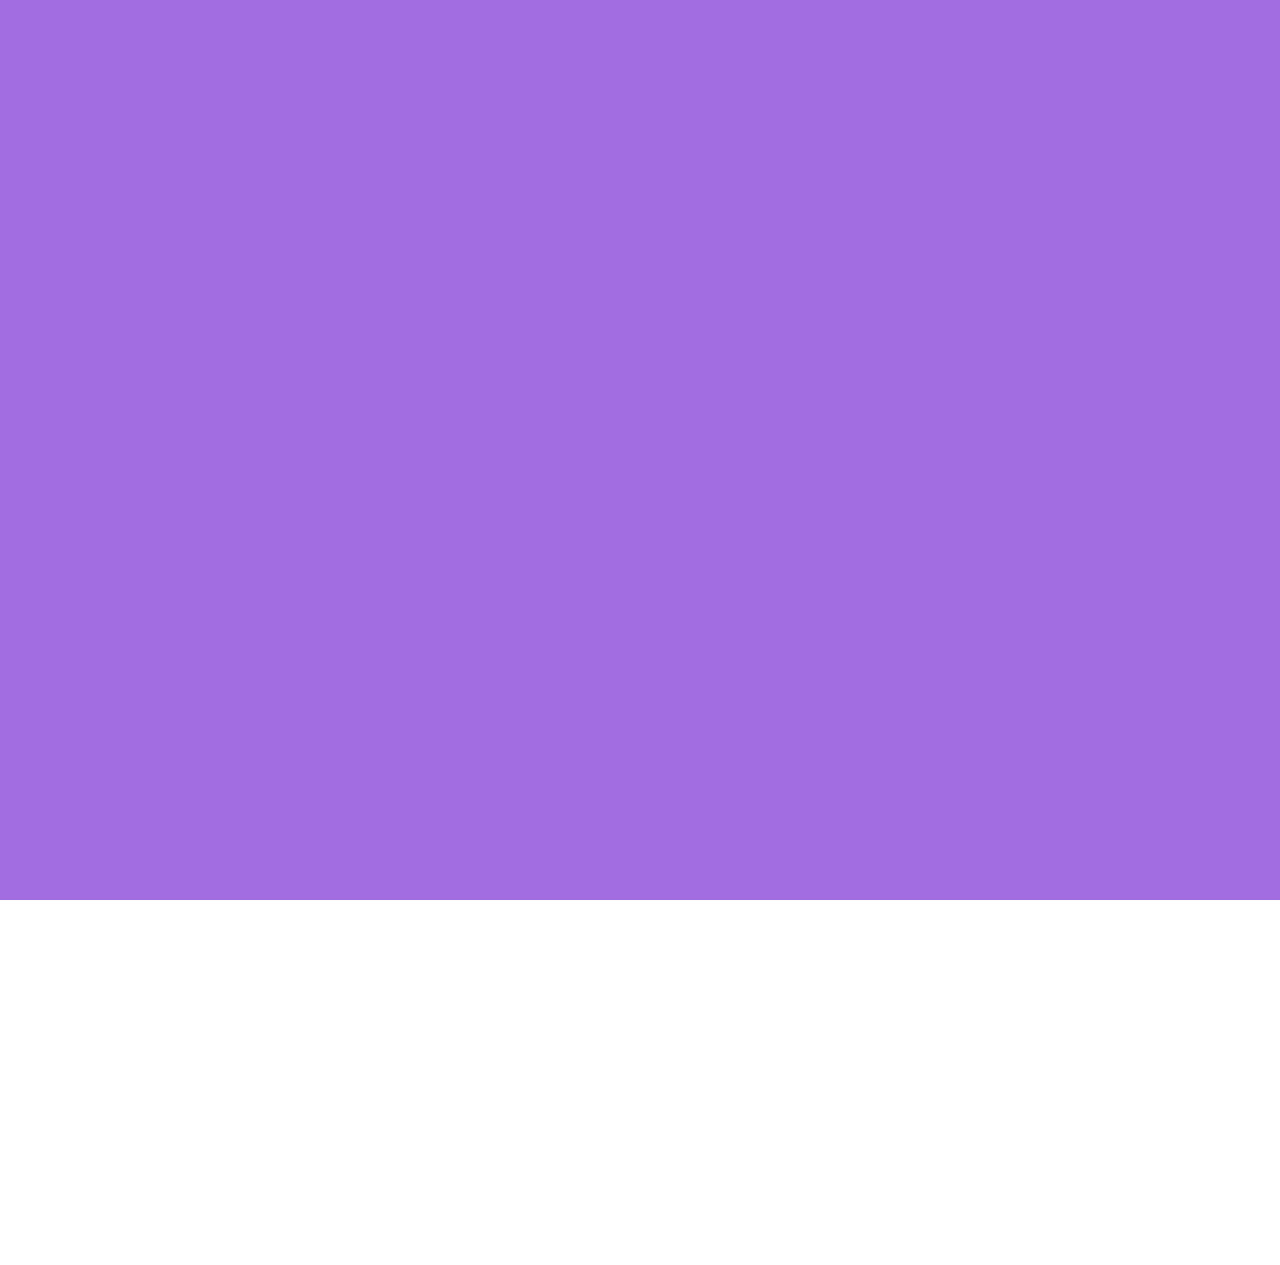
==== commit fde7618d: "final" ====
--- a/index.html
+++ b/index.html
@@ -11,6 +11,7 @@
     <script src="https://kit.fontawesome.com/2f8e2a024d.js" crossorigin="anonymous"></script>
     <title>ohmyfood</title>
   </head>
+  <body>
   <div class="loader">
     <div class="loaderborder"></div>
     <div class="loadertext">
@@ -24,7 +25,6 @@
       <span class="lettre_8">d</span>
     </div>
   </div>
-  <body>
     <header>
       <div class="logo">
         <h1>ohmyfood</h1>
--- a/css/style.css
+++ b/css/style.css
@@ -141,8 +141,8 @@
   z-index: 10;
   overflow: hidden;
   pointer-events: none;
-  -webkit-animation: loader 2.525s ease-in-out 3s 1 normal forwards;
-          animation: loader 2.525s ease-in-out 3s 1 normal forwards;
+  -webkit-animation: loader 1s ease-in-out 3s 1 normal forwards;
+          animation: loader 1s ease-in-out 3s 1 normal forwards;
 }
 
 .loader .loaderborder {
@@ -186,42 +186,42 @@
 
 .loader .loadertext .lettre_1 {
   opacity: 0%;
-  animation: loader 1.25s ease-out 0s 1 reverse forwards;
+  animation: loader 1s ease-out 0.25s 1 reverse forwards;
 }
 
 .loader .loadertext .lettre_2 {
   opacity: 0%;
-  animation: loader 1.25s ease-out 0.3s 1 reverse forwards;
+  animation: loader 1s ease-out 0.5s 1 reverse forwards;
 }
 
 .loader .loadertext .lettre_3 {
   opacity: 0%;
-  animation: loader 1.25s ease-out 0.6s 1 reverse forwards;
+  animation: loader 1s ease-out 0.75s 1 reverse forwards;
 }
 
 .loader .loadertext .lettre_4 {
   opacity: 0%;
-  animation: loader 1.25s ease-out 0.9s 1 reverse forwards;
+  animation: loader 1s ease-out 1s 1 reverse forwards;
 }
 
 .loader .loadertext .lettre_5 {
   opacity: 0%;
-  animation: loader 1.25s ease-out 1.2s 1 reverse forwards;
+  animation: loader 1s ease-out 1.25s 1 reverse forwards;
 }
 
 .loader .loadertext .lettre_6 {
   opacity: 0%;
-  animation: loader 1.25s ease-out 1.5s 1 reverse forwards;
+  animation: loader 1s ease-out 1.5s 1 reverse forwards;
 }
 
 .loader .loadertext .lettre_7 {
   opacity: 0%;
-  animation: loader 1.25s ease-out 1.8s 1 reverse forwards;
+  animation: loader 1s ease-out 1.75s 1 reverse forwards;
 }
 
 .loader .loadertext .lettre_8 {
   opacity: 0%;
-  animation: loader 1.25s ease-out 2.1s 1 reverse forwards;
+  animation: loader 1s ease-out 2s 1 reverse forwards;
 }
 
 header,
@@ -525,9 +525,12 @@
             justify-content: center;
   }
   .fonctionnement .helps .help {
-    width: 15%;
+    width: 25%;
     margin-right: 2.5%;
     margin-left: 2.5%;
+  }
+  .fonctionnement .helps .help h3 {
+    font-size: 0.9em;
   }
 }
 
@@ -634,6 +637,8 @@
 
 .restaurants .restaurant_cards .restaurant_card .restaurant_desc .restaurant_heart {
   position: relative;
+  width: 50px;
+  height: 50px;
   padding-right: 20px;
   padding-top: 10px;
   font-size: 1.5em;
@@ -652,17 +657,20 @@
   position: absolute;
   right: 20px;
   opacity: 0%;
-  color: #ff79da;
+  background: -webkit-gradient(linear, left top, left bottom, from(#9356dc), color-stop(61%, #ff79da));
+  background: linear-gradient(180deg, #9356dc 0%, #ff79da 61%);
+  -webkit-background-clip: text;
+  -webkit-text-fill-color: transparent;
   -webkit-transition: ease-in-out 0.35s;
   transition: ease-in-out 0.35s;
 }
 
-.restaurants .restaurant_cards .restaurant_card .restaurant_desc .restaurant_heart .fa-regular:hover {
+.restaurants .restaurant_cards .restaurant_card .restaurant_desc .restaurant_heart:hover .fa-regular {
   opacity: 0%;
   color: transparent;
 }
 
-.restaurants .restaurant_cards .restaurant_card .restaurant_desc .restaurant_heart .fa-solid:hover {
+.restaurants .restaurant_cards .restaurant_card .restaurant_desc .restaurant_heart:hover .fa-solid {
   opacity: 100%;
 }
 
@@ -792,7 +800,9 @@
     padding-left: 15px;
     padding-right: 15px;
     border-right: 1px solid white;
-    border-left: 1px solid white;
+  }
+  footer .links .footer_sec:last-child {
+    border-right: transparent;
   }
 }
 /*# sourceMappingURL=style.css.map */